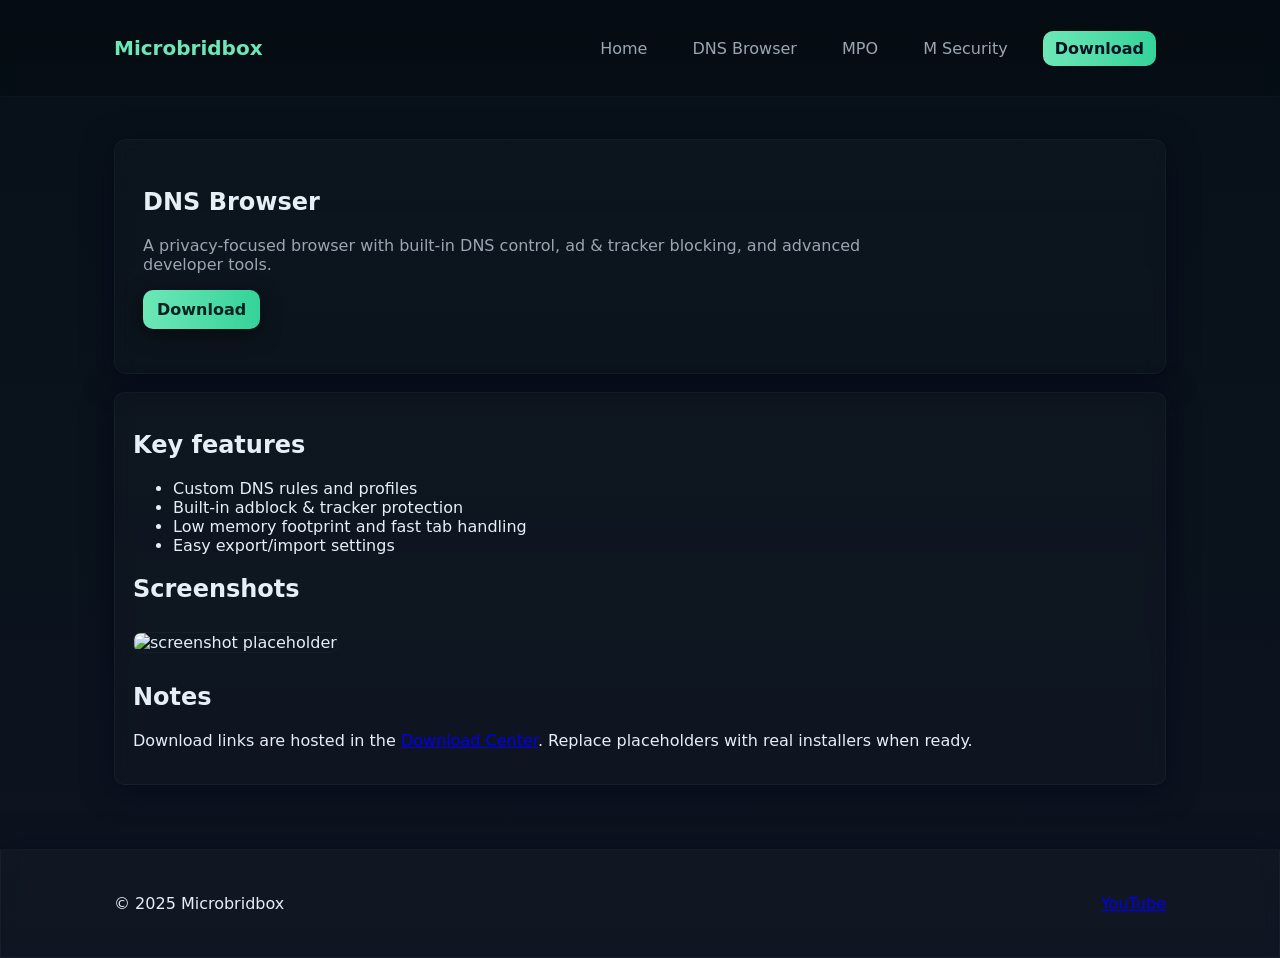
==== dnsbrowser.html @ 2ae481a2 "Add files via upload" ====
<!doctype html>
<html lang="en">
<head>
  <meta charset="utf-8" />
  <meta name="viewport" content="width=device-width,initial-scale=1" />
  <title>DNS Browser — Microbridbox</title>
  <link rel="stylesheet" href="style.css">
  <script defer src="script.js"></script>
</head>
<body class="dark">
  <header class="site-header">
    <div class="container header-inner">
      <a class="brand" href="index.html">Microbridbox</a>
      <nav class="nav">
        <a href="index.html">Home</a>
        <a href="dnsbrowser.html">DNS Browser</a>
        <a href="mpo.html">MPO</a>
        <a href="msecurity.html">M Security</a>
        <a href="downloads.html" class="cta">Download</a>
      </nav>
    </div>
  </header>

  <main class="container product-page">
    <section class="glass product-hero">
      <h1>DNS Browser</h1>
      <p class="lead">A privacy-focused browser with built-in DNS control, ad & tracker blocking, and advanced developer tools.</p>
      <p class="actions"><a class="btn" href="downloads.html">Download</a></p>
    </section>

    <section class="glass product-body">
      <h2>Key features</h2>
      <ul>
        <li>Custom DNS rules and profiles</li><li>Built-in adblock & tracker protection</li><li>Low memory footprint and fast tab handling</li><li>Easy export/import settings</li>
      </ul>

      <h2>Screenshots</h2>
      <img src="assets/placeholder.png" alt="screenshot placeholder" class="screenshot">

      <h2>Notes</h2>
      <p>Download links are hosted in the <a href="downloads.html">Download Center</a>. Replace placeholders with real installers when ready.</p>
    </section>
  </main>

  <footer class="site-footer glass">
    <div class="container footer-inner">
      <div>© 2025 Microbridbox</div>
      <div class="social"><a href="https://www.youtube.com/@microbridbox" target="_blank" rel="noopener">YouTube</a></div>
    </div>
  </footer>
</body>
</html>
---- style.css ----
:root{
  --bg:#0f1720;
  --card:#0e1620cc;
  --muted:#9aa6b2;
  --accent:#6ee7b7;
  --glass: rgba(255,255,255,0.04);
  --glass-2: rgba(255,255,255,0.02);
}
*{box-sizing:border-box}
body{font-family:Inter, system-ui, -apple-system, "Segoe UI", Roboto, "Helvetica Neue", Arial; margin:0; background:linear-gradient(180deg,#071018 0%, #0d1420 100%); color:#e6eef6; -webkit-font-smoothing:antialiased; -moz-osx-font-smoothing:grayscale;}
.container{max-width:1100px; margin:0 auto; padding:24px;}
.site-header{backdrop-filter: blur(6px); position:sticky; top:0; z-index:40; border-bottom:1px solid rgba(255,255,255,0.03); background:linear-gradient(180deg, rgba(0,0,0,0.2), rgba(0,0,0,0.15));}
.header-inner{display:flex; align-items:center; justify-content:space-between;}
.brand{font-weight:700; font-size:20px; text-decoration:none; color:var(--accent); padding:12px 0;}
.nav a{margin:0 10px; text-decoration:none; color:var(--muted); padding:10px; border-radius:8px;}
.nav a:hover{color:#fff; background:rgba(255,255,255,0.02);}
.nav .cta{background:linear-gradient(90deg,var(--accent),#34d399); color:#012; padding:8px 12px; border-radius:10px; font-weight:600;}
.main-grid{display:grid; grid-template-columns: 1fr; gap:20px; padding:40px 0;}
.hero{padding:36px; border-radius:14px; min-height:220px; display:flex; flex-direction:column; gap:12px;}
.tagline{color:var(--muted); font-weight:600;}
.lead{color:var(--muted); max-width:76ch;}
.btn{display:inline-block; text-decoration:none; padding:10px 14px; border-radius:10px; font-weight:700; background:linear-gradient(90deg,var(--accent),#34d399); color:#022; box-shadow:0 6px 20px rgba(0,0,0,0.5);}
.btn.ghost{background:transparent; color:var(--accent); border:1px solid rgba(255,255,255,0.03);}
.products{display:grid; grid-template-columns: repeat(auto-fit,minmax(240px,1fr)); gap:18px;}
.card{padding:18px; border-radius:12px;}
.glass{background: linear-gradient(180deg, rgba(255,255,255,0.02), rgba(255,255,255,0.01)); box-shadow: 0 6px 30px rgba(2,6,23,0.6); border:1px solid rgba(255,255,255,0.03); backdrop-filter: blur(8px);}
.quick-features ul{display:grid; gap:8px; padding-left:18px; color:var(--muted);}
.site-footer{margin-top:40px; padding:20px 0; border-top:1px solid rgba(255,255,255,0.02);}
.footer-inner{display:flex; justify-content:space-between; align-items:center;}
.product-page .product-hero{padding:28px; border-radius:12px; margin:18px 0;}
.product-body{padding:18px; border-radius:10px;}
.screenshot{max-width:100%; border-radius:8px; margin:10px 0; border:1px solid rgba(255,255,255,0.03);}
.download-grid{display:grid; grid-template-columns:repeat(auto-fit,minmax(220px,1fr)); gap:18px; margin-top:18px;}
.download-card{padding:18px; border-radius:12px;}
.actions{display:flex; gap:12px; align-items:center;}
.notes{margin-top:18px; color:var(--muted);}
@media(max-width:720px){.header-inner{flex-direction:column; gap:8px}.nav{display:flex; gap:6px; flex-wrap:wrap}}
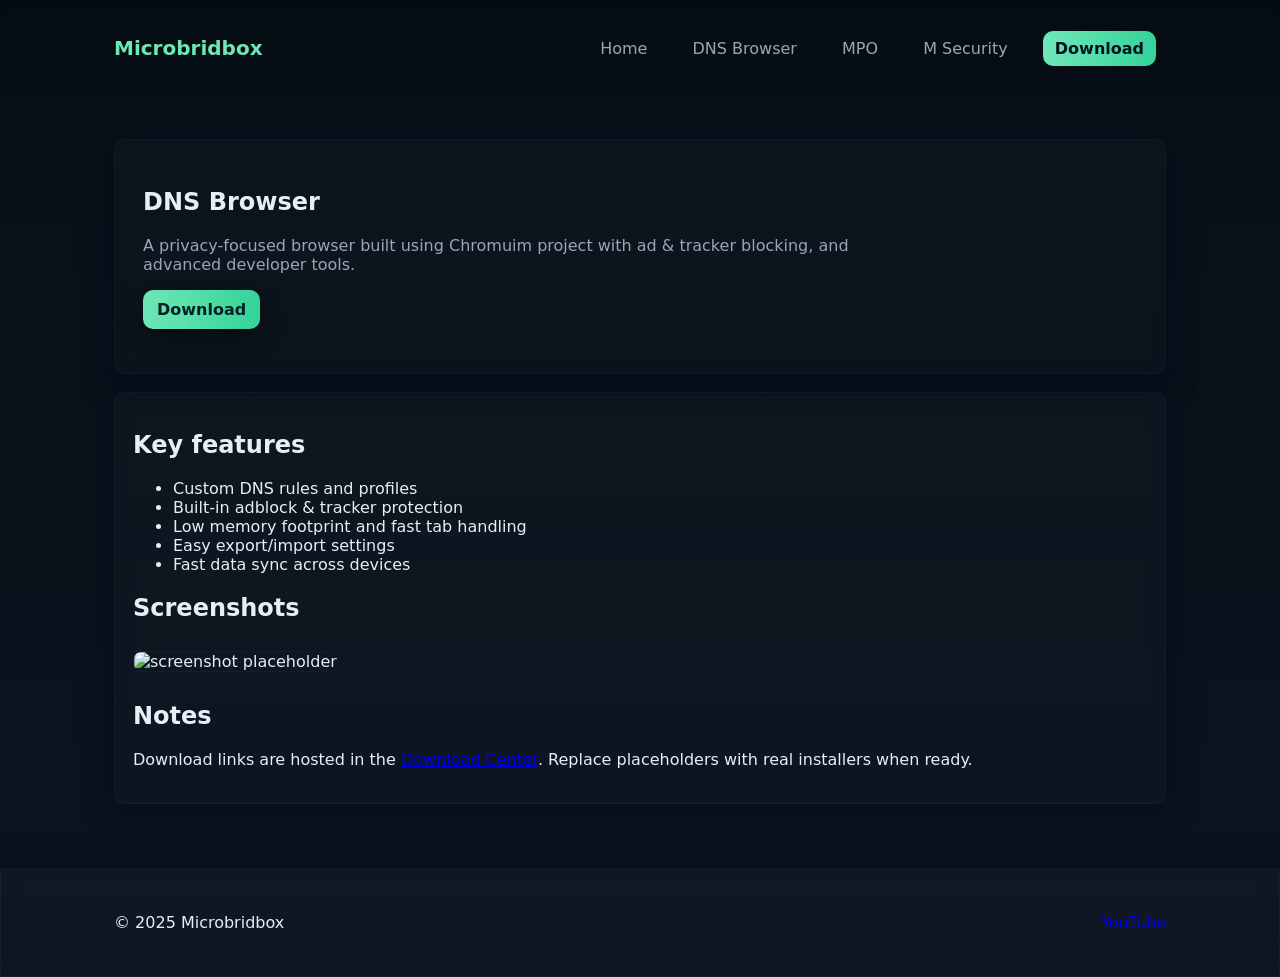
==== commit f00e9bfd: "Revise product description and add data sync feature Updated the description and added a new feature" ====
--- a/dnsbrowser.html
+++ b/dnsbrowser.html
@@ -24,14 +24,14 @@
   <main class="container product-page">
     <section class="glass product-hero">
       <h1>DNS Browser</h1>
-      <p class="lead">A privacy-focused browser with built-in DNS control, ad & tracker blocking, and advanced developer tools.</p>
+      <p class="lead">A privacy-focused browser built using Chromuim project with ad & tracker blocking, and advanced developer tools.</p>
       <p class="actions"><a class="btn" href="downloads.html">Download</a></p>
     </section>
 
     <section class="glass product-body">
       <h2>Key features</h2>
       <ul>
-        <li>Custom DNS rules and profiles</li><li>Built-in adblock & tracker protection</li><li>Low memory footprint and fast tab handling</li><li>Easy export/import settings</li>
+        <li>Custom DNS rules and profiles</li><li>Built-in adblock & tracker protection</li><li>Low memory footprint and fast tab handling</li><li>Easy export/import settings</li><li>Fast data sync across devices</li>
       </ul>
 
       <h2>Screenshots</h2>
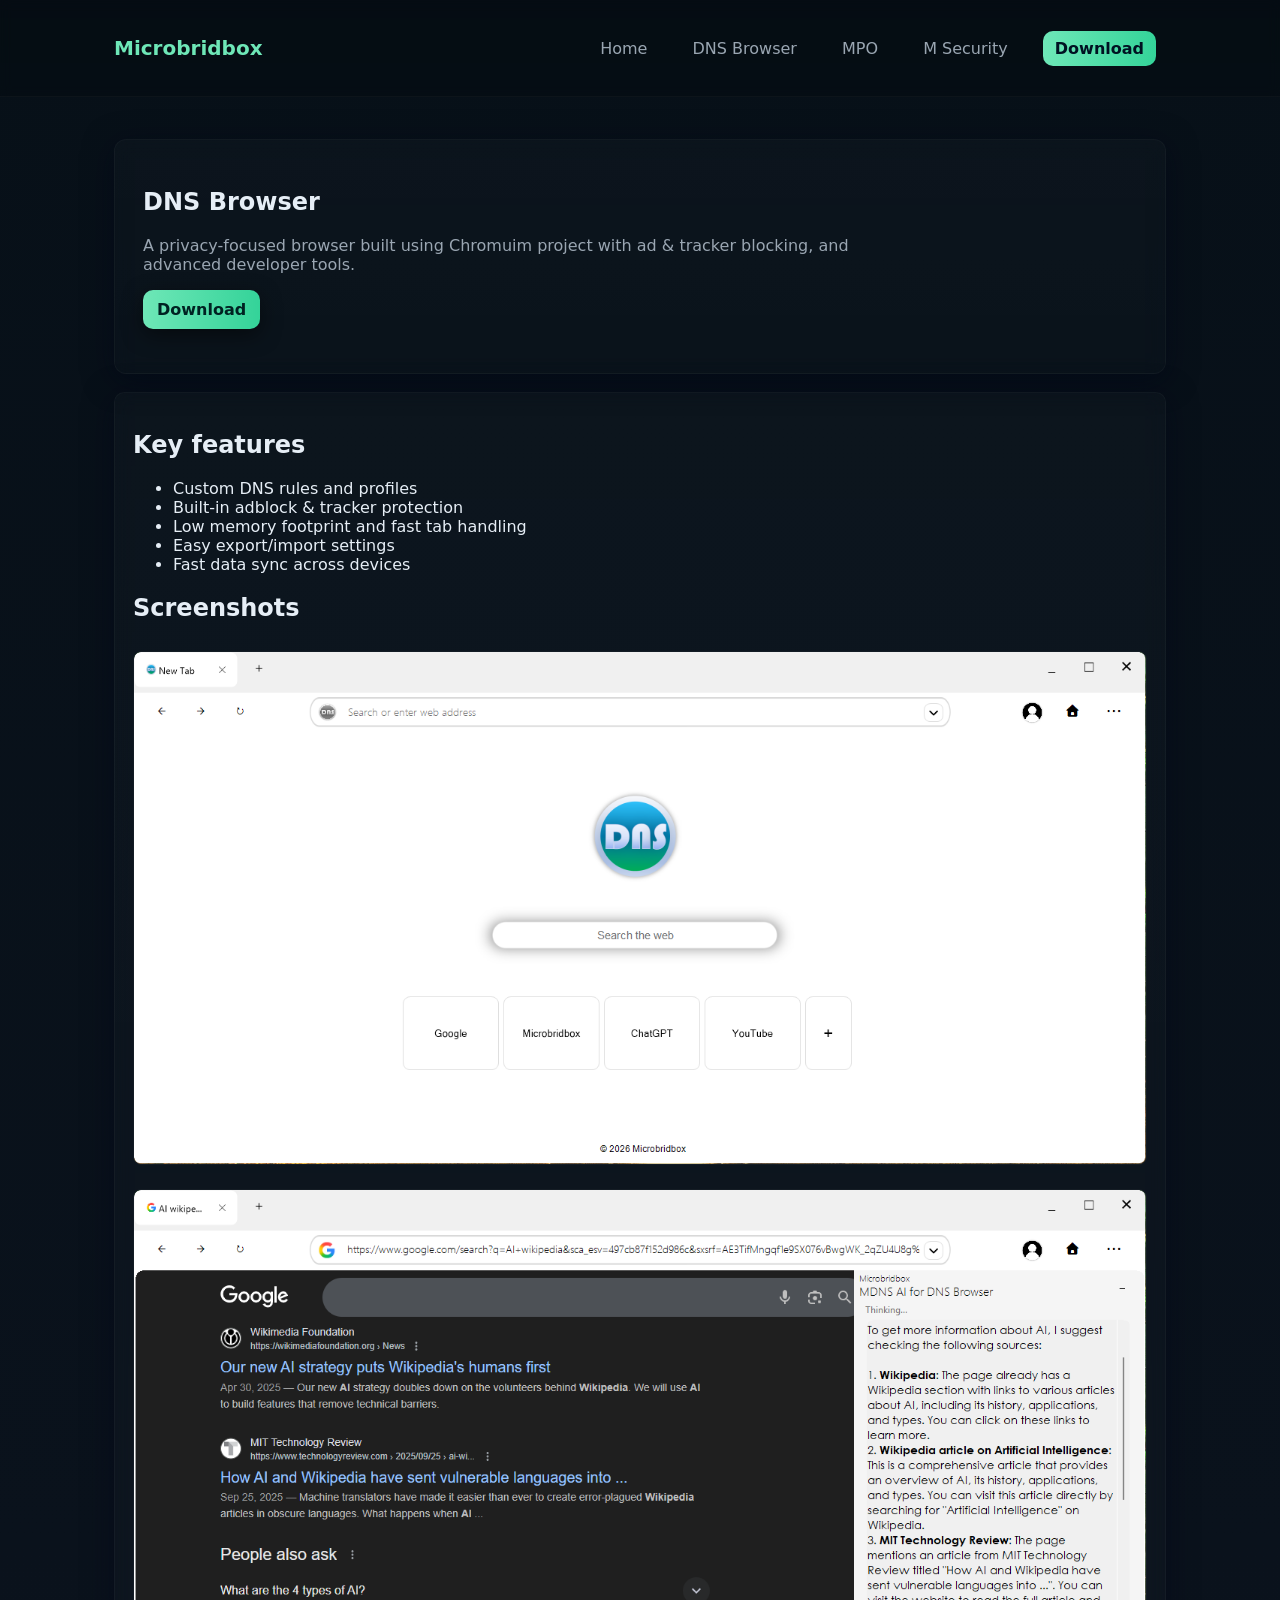
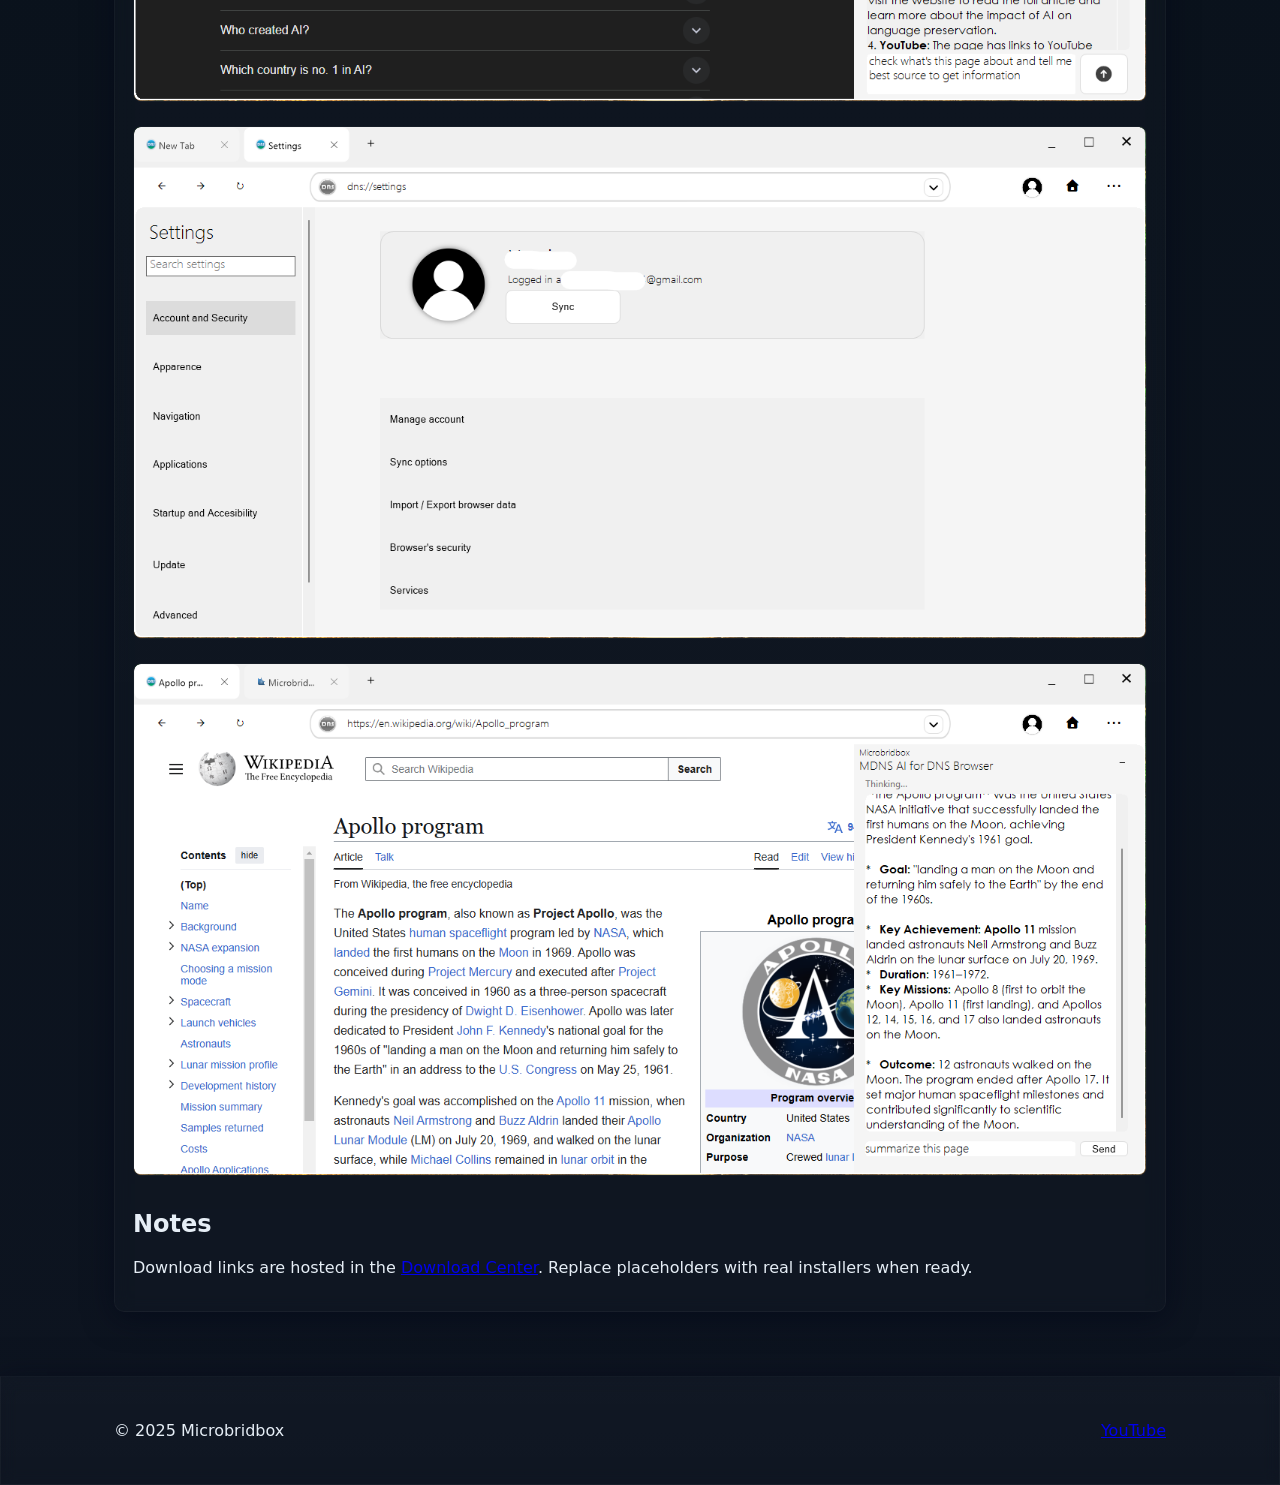
==== commit 720beefe: "Add screenshots to dnsbrowser.html" ====
--- a/dnsbrowser.html
+++ b/dnsbrowser.html
@@ -35,7 +35,10 @@
       </ul>
 
       <h2>Screenshots</h2>
-      <img src="assets/placeholder.png" alt="screenshot placeholder" class="screenshot">
+      <img src="assets/DNSScreen1.png" alt="screenshot 1" class="screenshot">
+      <img src="assets/DNSScreen2.png" alt="screenshot 2" class="screenshot">
+      <img src="assets/DNSScreen3.png" alt="screenshot 3" class="screenshot">
+      <img src="assets/DNSScreen4.png" alt="screenshot 4" class="screenshot">
 
       <h2>Notes</h2>
       <p>Download links are hosted in the <a href="downloads.html">Download Center</a>. Replace placeholders with real installers when ready.</p>
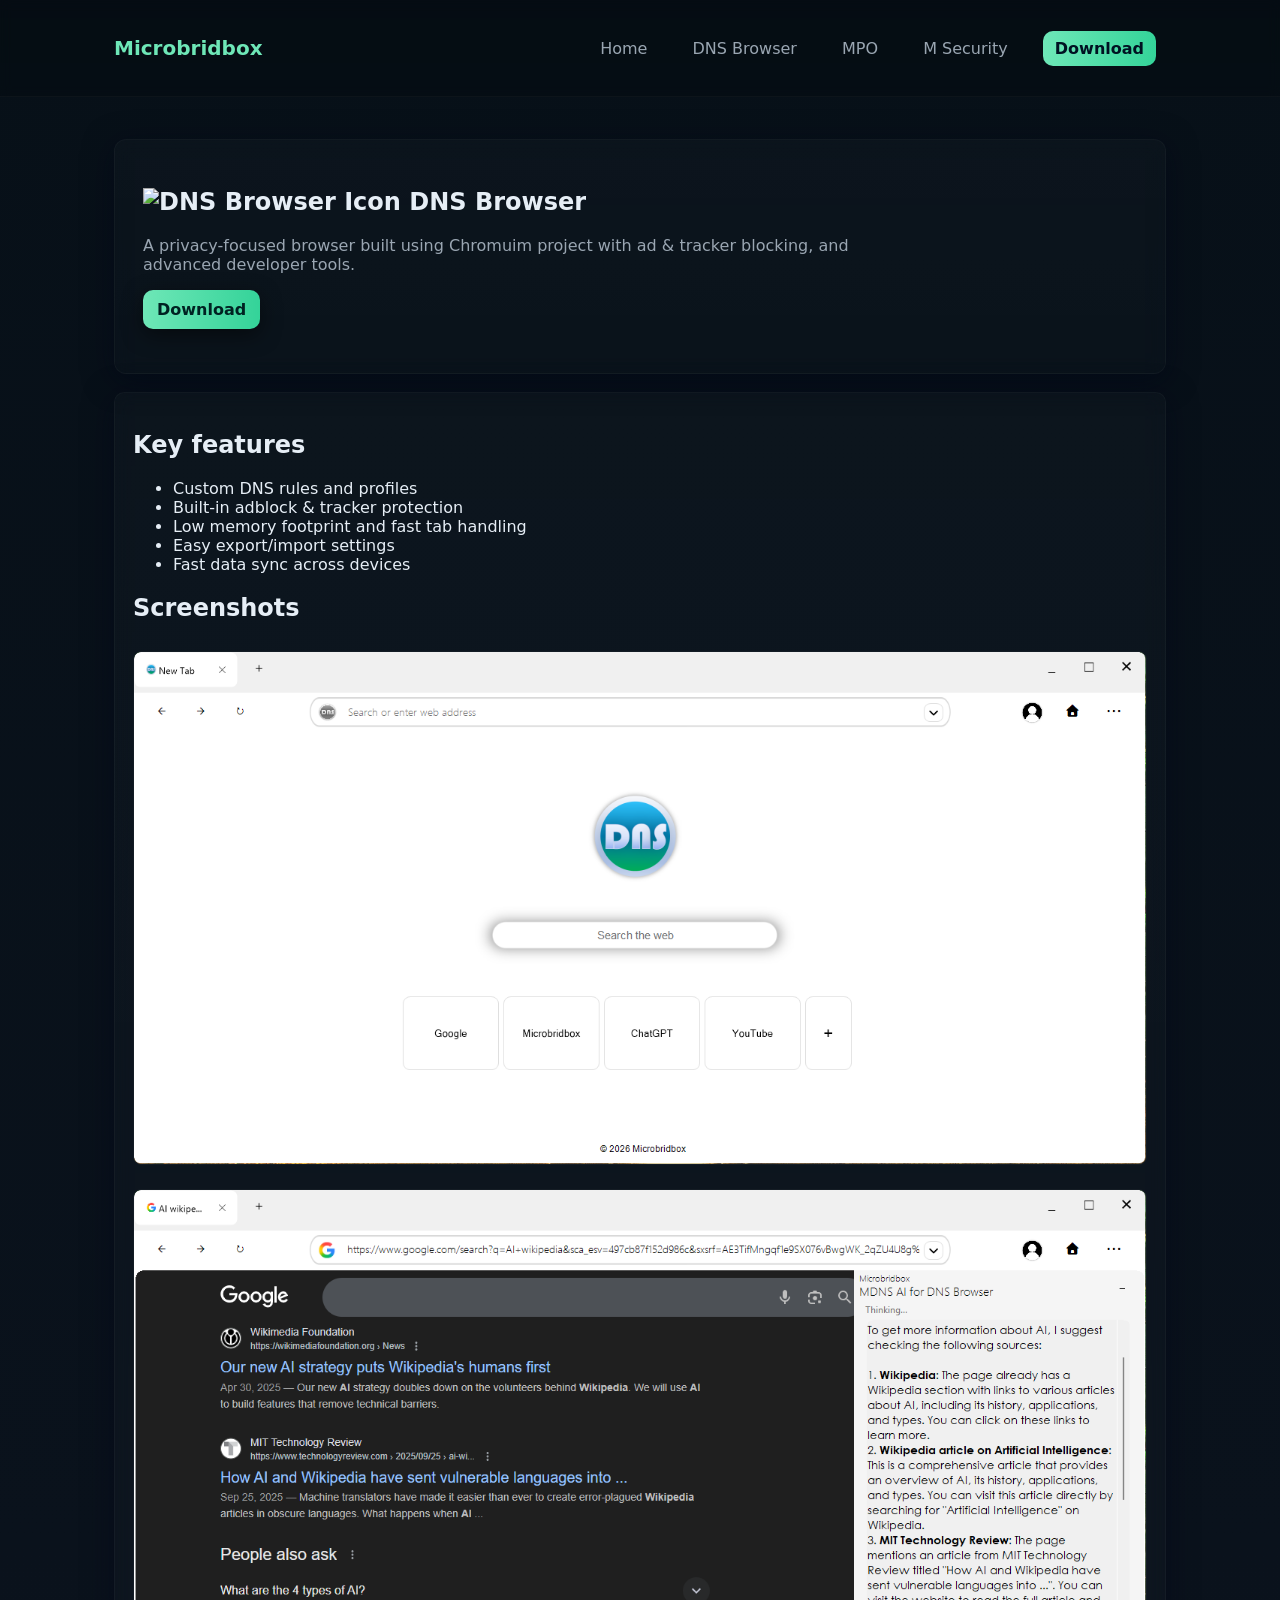
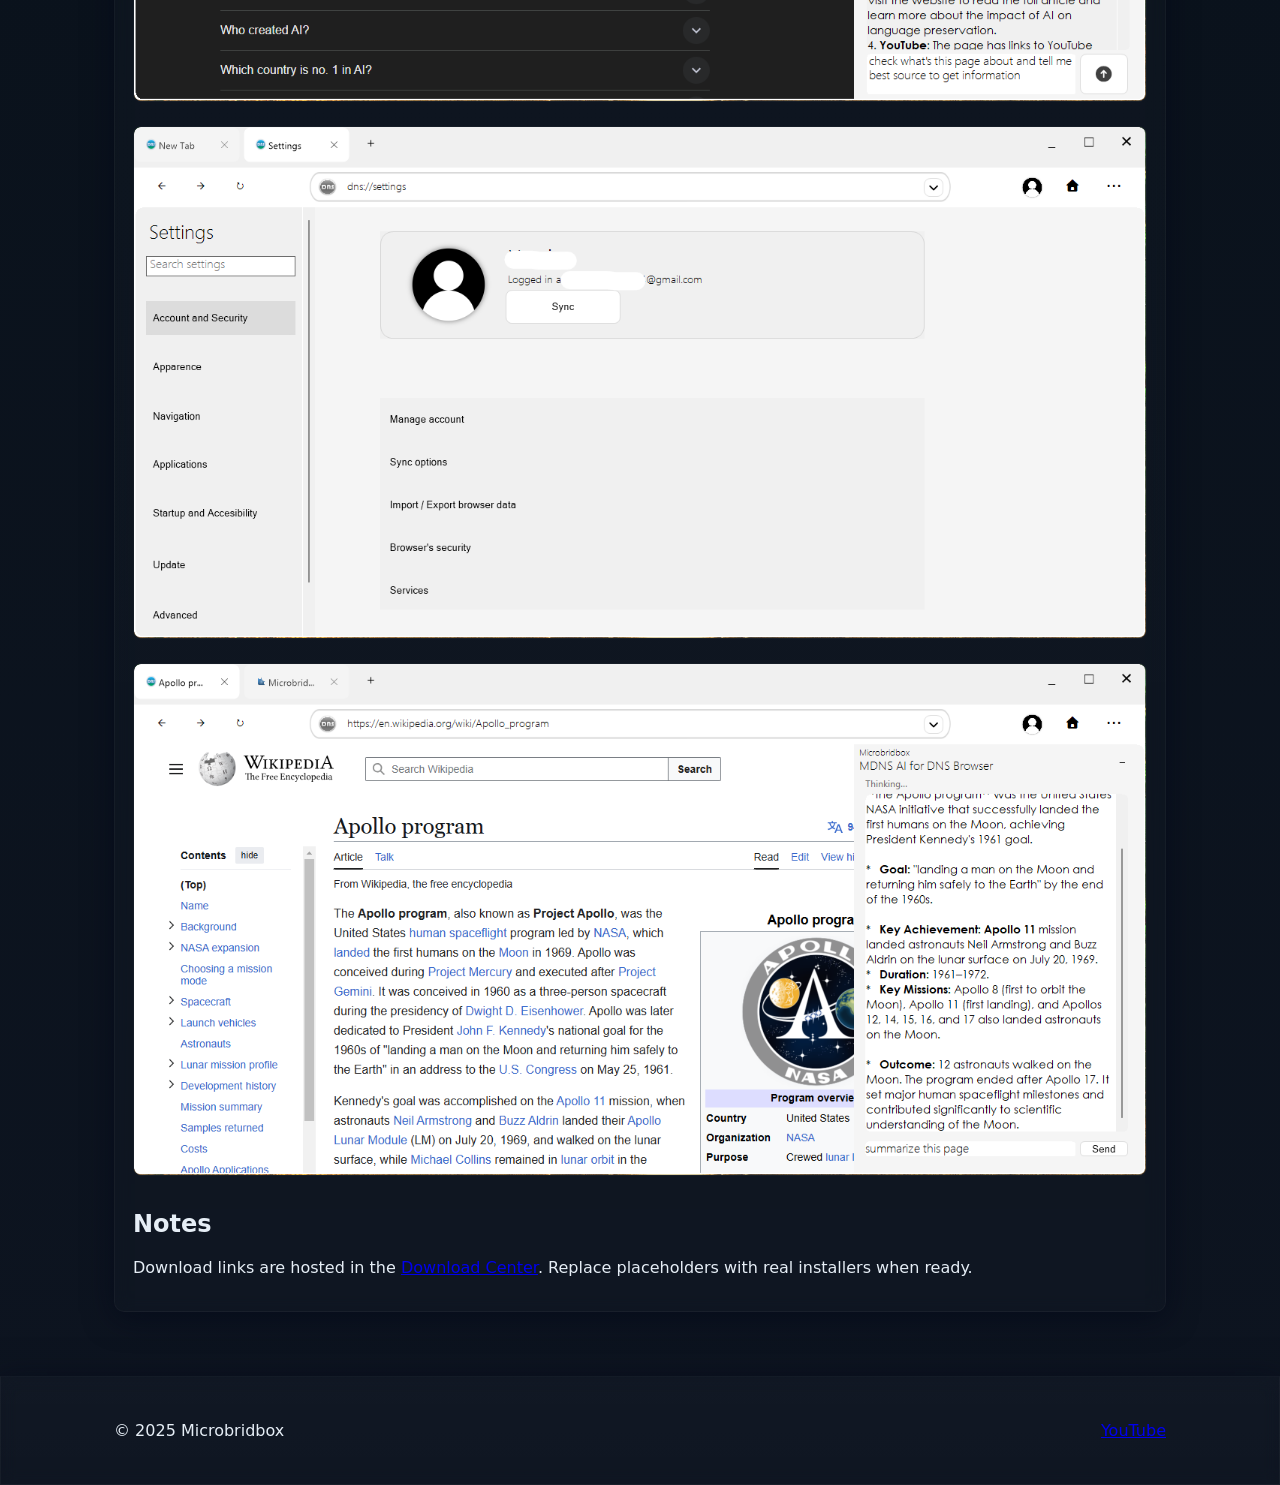
==== commit 0119aa42: "Update DNS Browser header with image Added an image to the DNS Browser header." ====
--- a/dnsbrowser.html
+++ b/dnsbrowser.html
@@ -23,7 +23,11 @@
 
   <main class="container product-page">
     <section class="glass product-hero">
-      <h1>DNS Browser</h1>
+      <h1>
+  <img src="assets/dns_browser_new23.png" alt="DNS Browser Icon" class="app-icon">
+  DNS Browser
+</h1>
+
       <p class="lead">A privacy-focused browser built using Chromuim project with ad & tracker blocking, and advanced developer tools.</p>
       <p class="actions"><a class="btn" href="downloads.html">Download</a></p>
     </section>
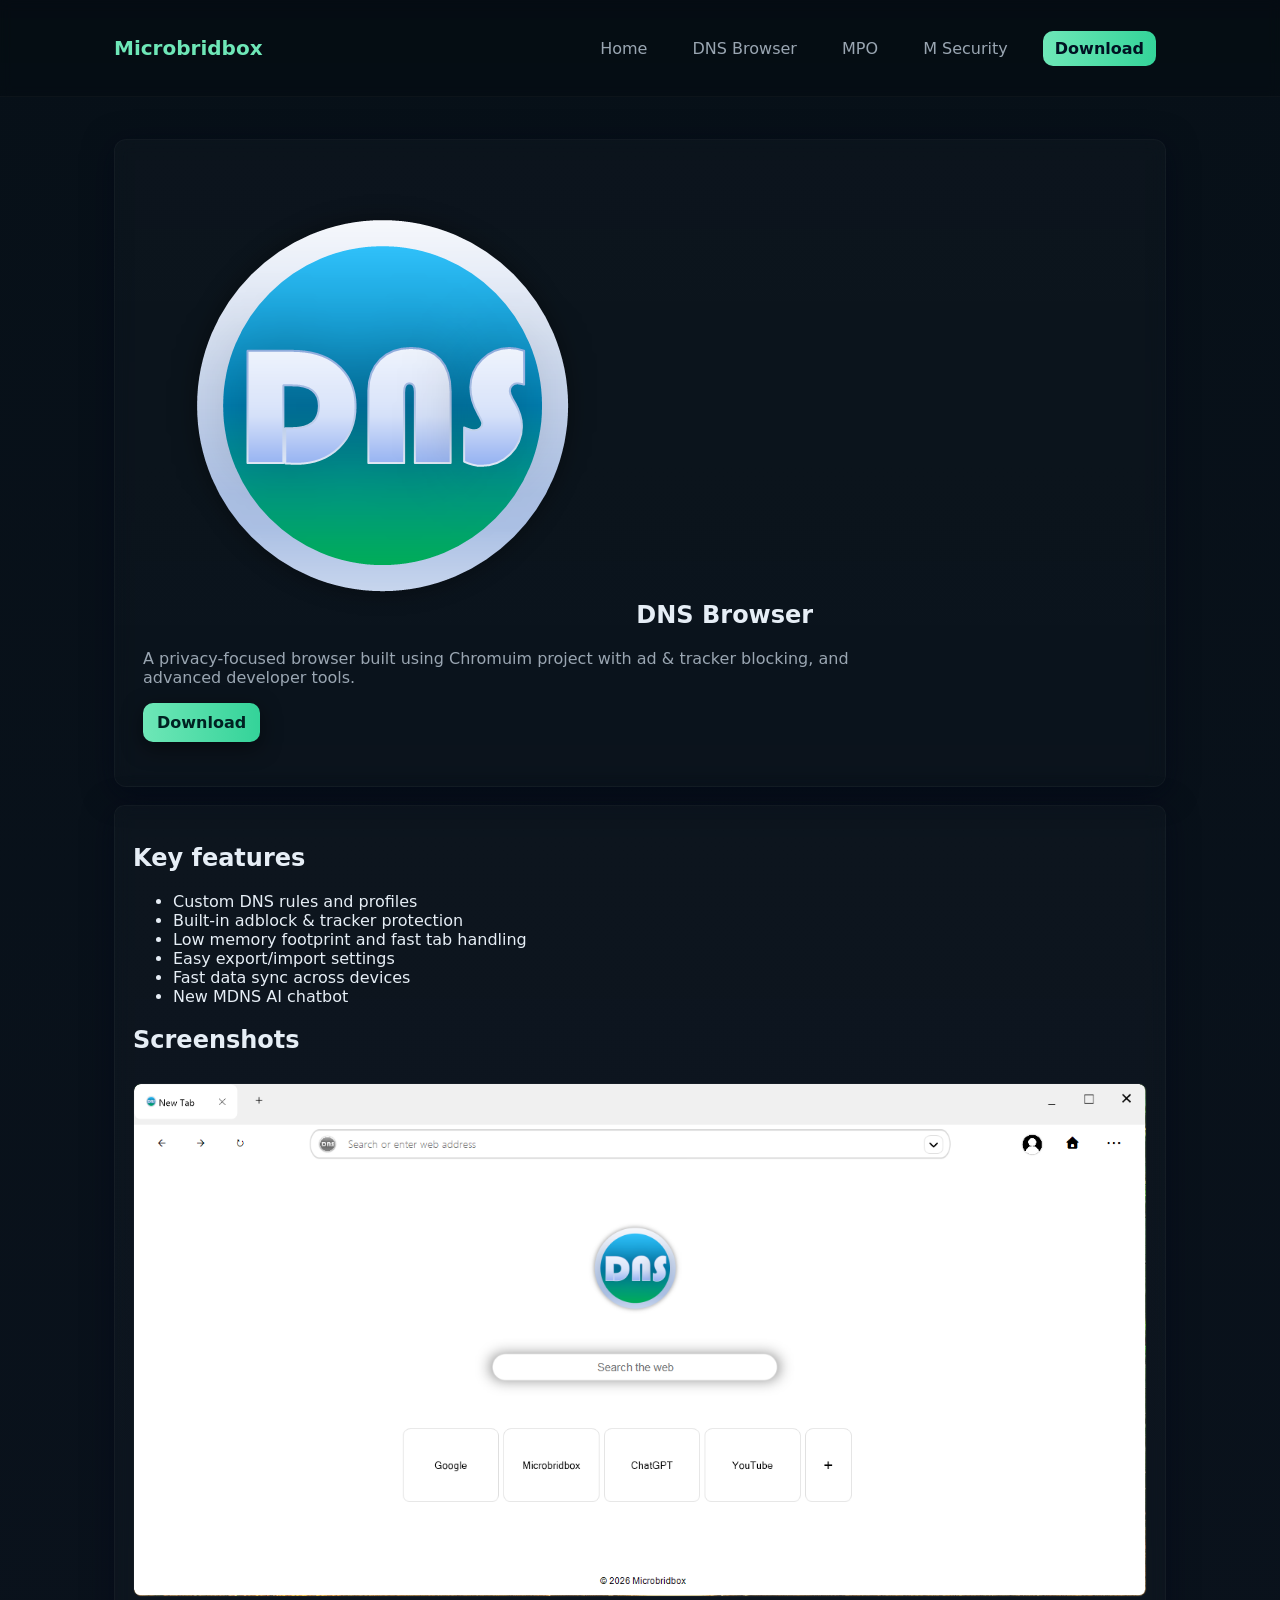
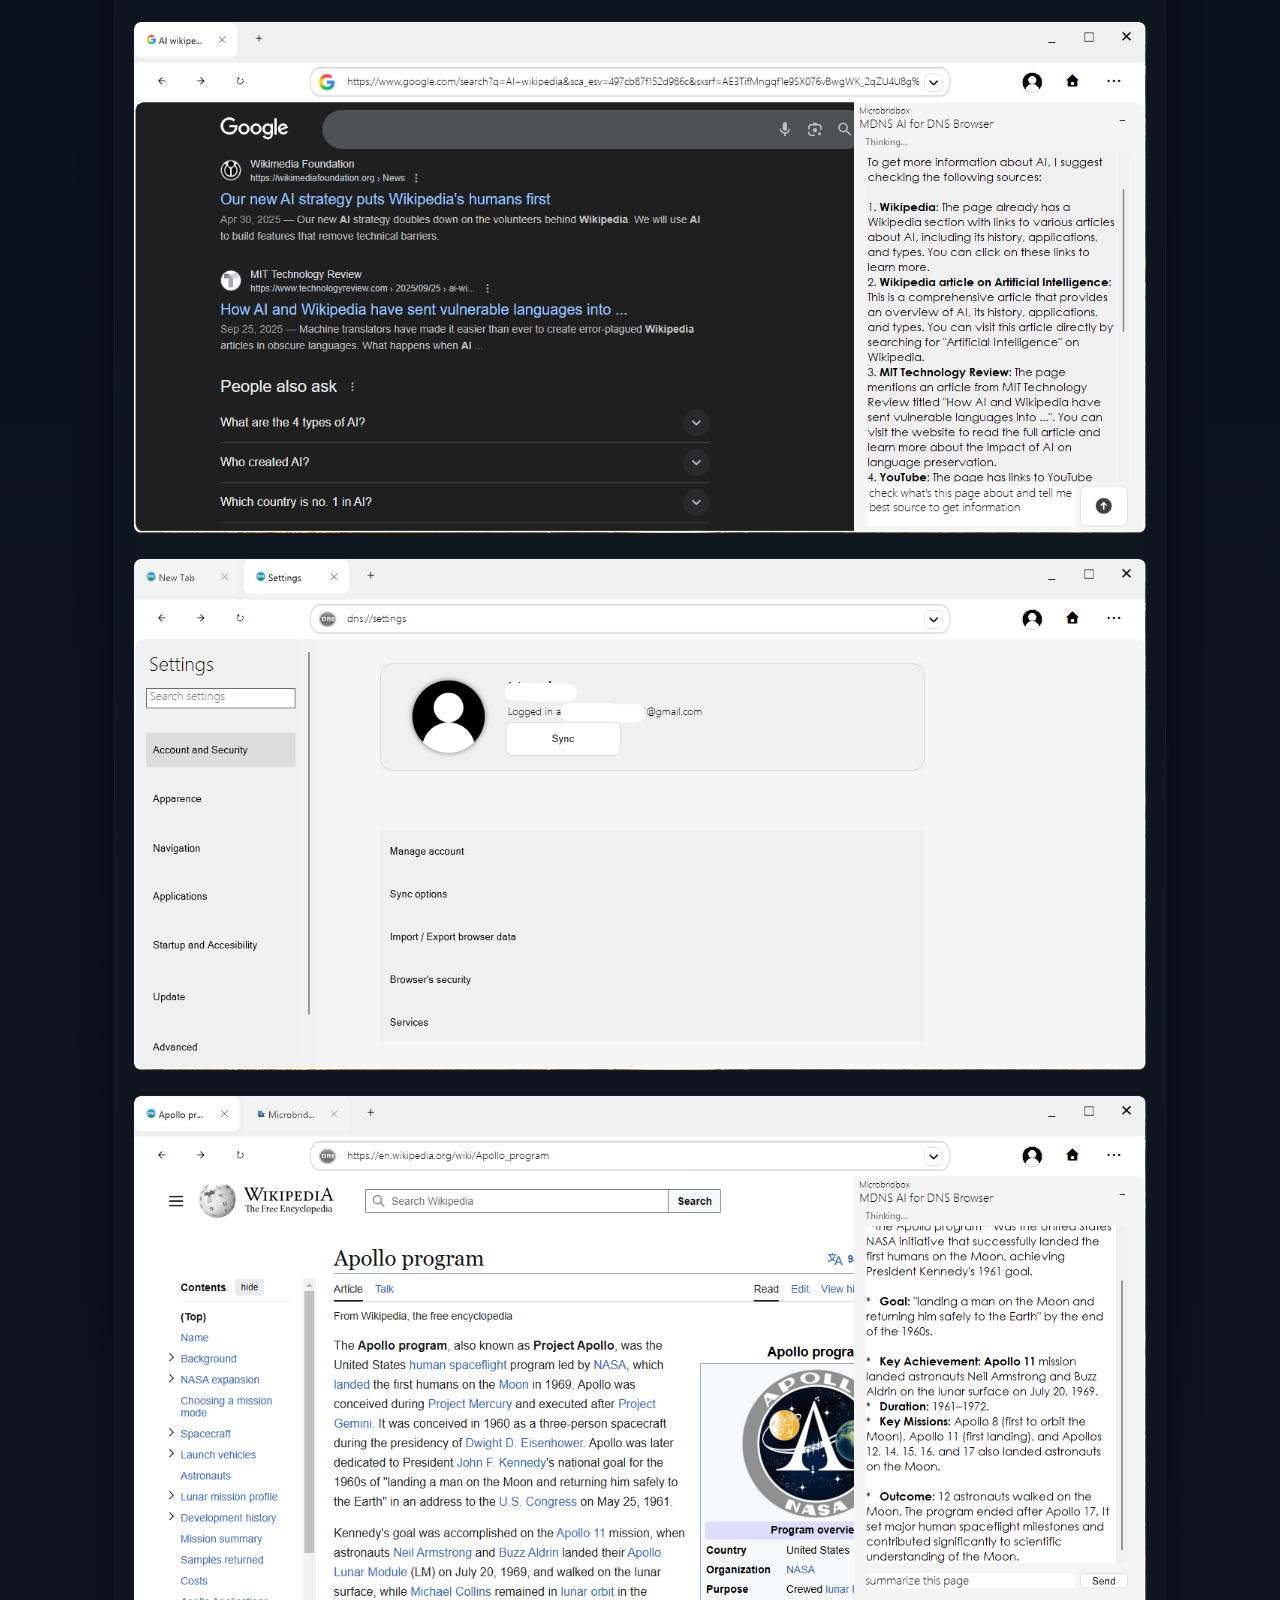
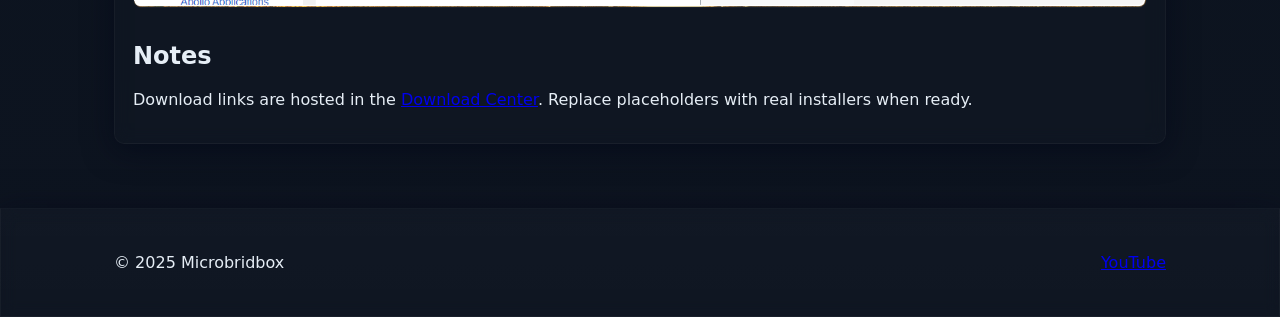
==== commit 99fcce8a: "Add MDNS AI chatbot feature to DNS Browser Added a new MDNS AI chatbot feature to the product descri" ====
--- a/dnsbrowser.html
+++ b/dnsbrowser.html
@@ -24,7 +24,7 @@
   <main class="container product-page">
     <section class="glass product-hero">
       <h1>
-  <img src="assets/dns_browser_new23.png" alt="DNS Browser Icon" class="app-icon">
+  <img src="assets/dnsbrowserlogo.png" alt="DNS Browser Icon" class="app-icon">
   DNS Browser
 </h1>
 
@@ -35,7 +35,7 @@
     <section class="glass product-body">
       <h2>Key features</h2>
       <ul>
-        <li>Custom DNS rules and profiles</li><li>Built-in adblock & tracker protection</li><li>Low memory footprint and fast tab handling</li><li>Easy export/import settings</li><li>Fast data sync across devices</li>
+        <li>Custom DNS rules and profiles</li><li>Built-in adblock & tracker protection</li><li>Low memory footprint and fast tab handling</li><li>Easy export/import settings</li><li>Fast data sync across devices</li><li>New MDNS AI chatbot</li>
       </ul>
 
       <h2>Screenshots</h2>
